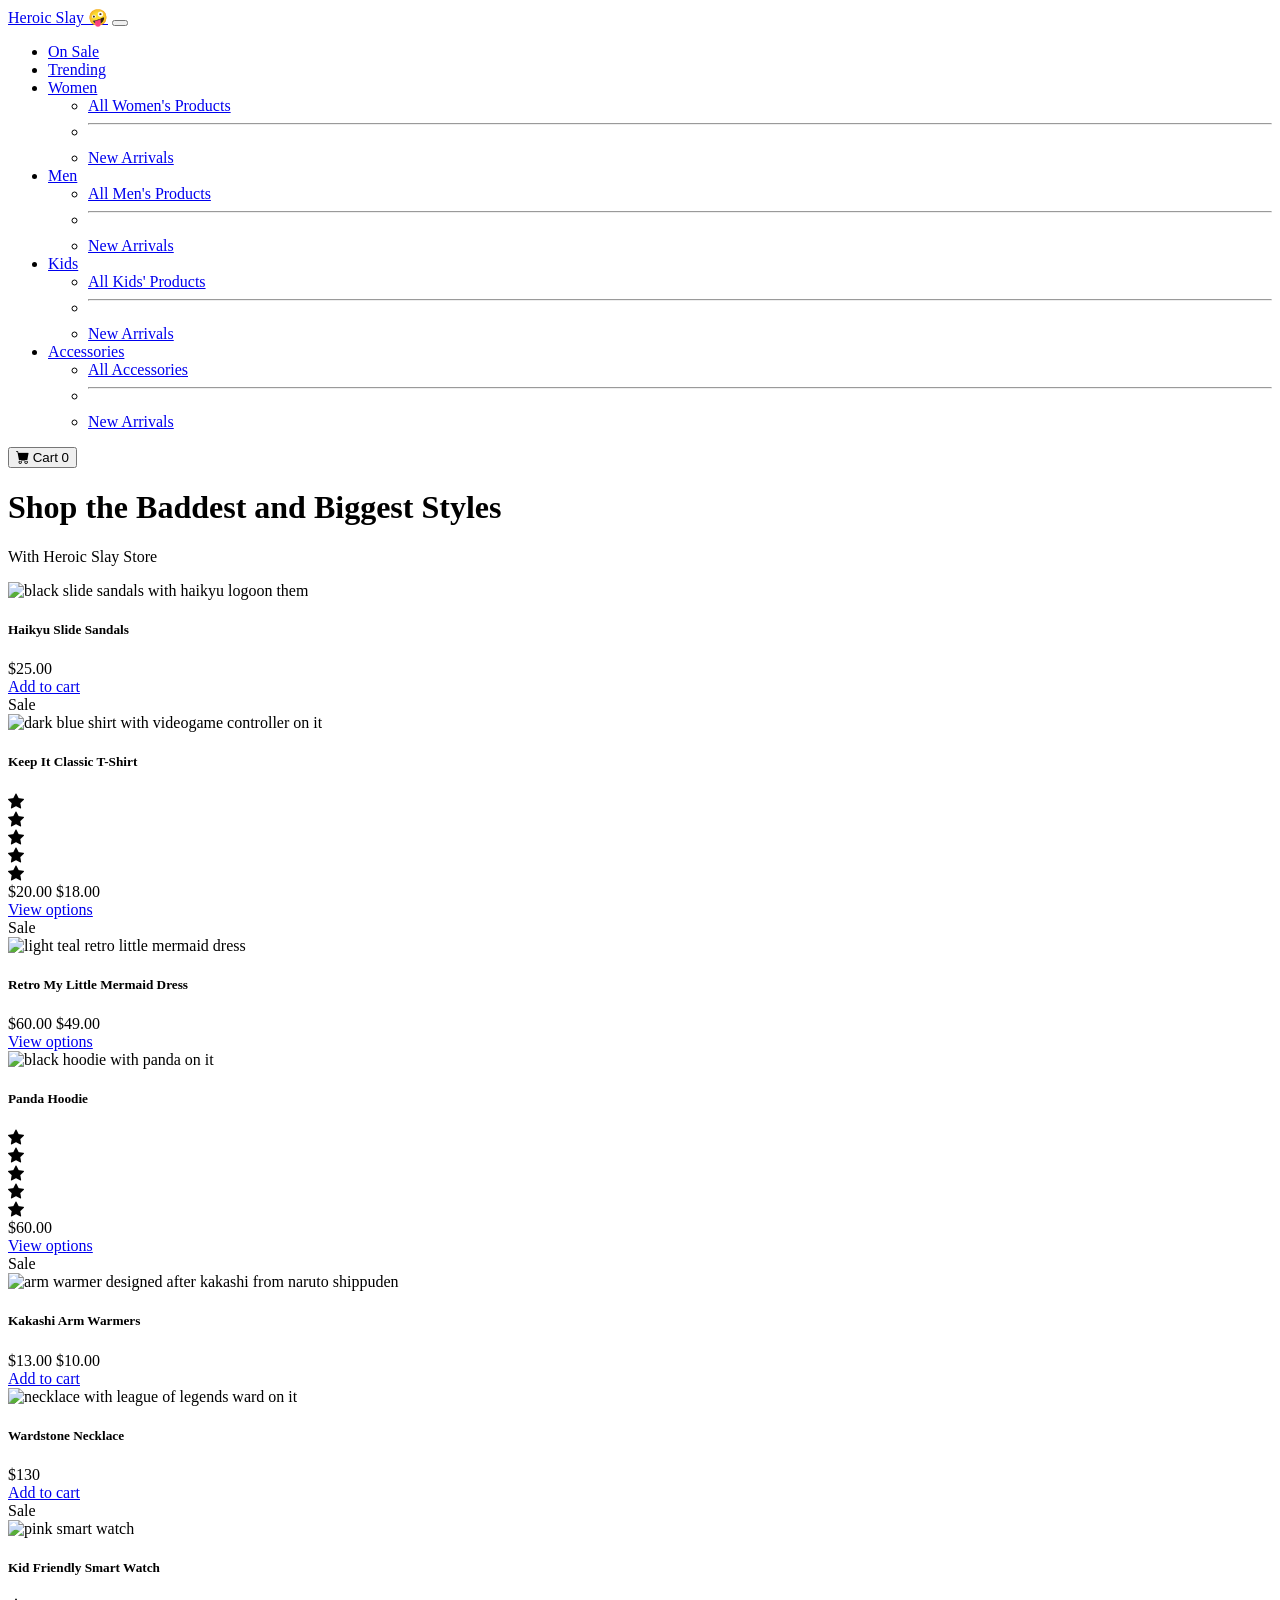
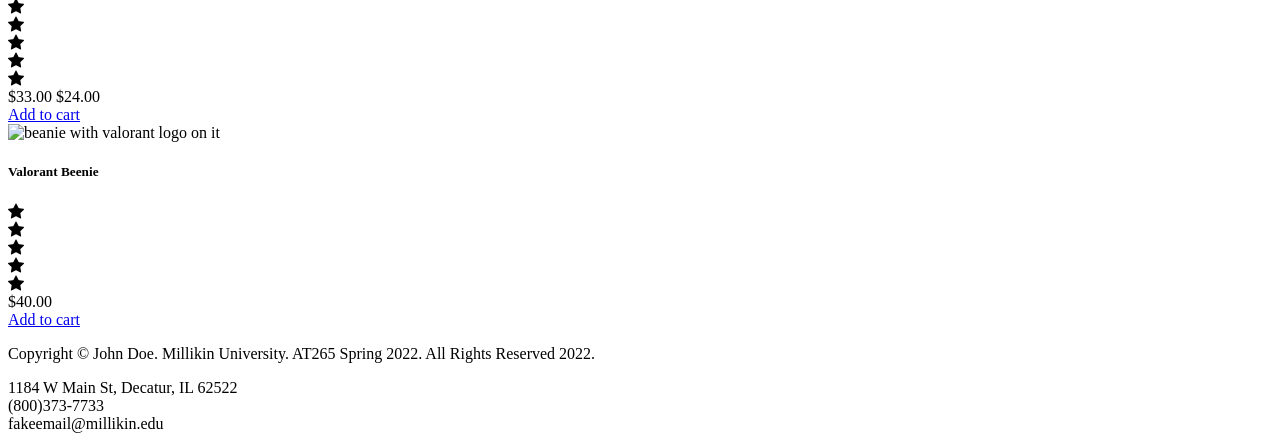
==== index.html @ 91518b19 "Rename FakeStorePage/index.html to index.html" ====
<!DOCTYPE html>
<html lang="en">
    <head>
        <meta charset="utf-8" />
        <meta name="viewport" content="width=device-width, initial-scale=1, shrink-to-fit=no" />
        <meta name="description" content="Find today's hottest clothes and accessories!" />
        <meta name="author" content="John Doe" />
        <title>Heroic Slay Store 💅</title>
        <!-- Favicon-->
        <link rel="icon" type="image/x-icon" href="assets/favicon.ico" />
        <!-- Bootstrap icons-->
        <link href="https://cdn.jsdelivr.net/npm/bootstrap-icons@1.5.0/font/bootstrap-icons.css" rel="stylesheet" />
        <!-- Core theme CSS (includes Bootstrap)-->
        <link href="css/styles.css" rel="stylesheet" />
    </head>
    <body>
        <!-- Navigation-->
        <nav class="navbar navbar-expand-lg navbar-light bg-light">
            <div class="container px-4 px-lg-5">
                <a class="navbar-brand" href="#!">Heroic Slay 🤪</a>
                <button class="navbar-toggler" type="button" data-bs-toggle="collapse" data-bs-target="#navbarSupportedContent" aria-controls="navbarSupportedContent" aria-expanded="false" aria-label="Toggle navigation"><span class="navbar-toggler-icon"></span></button>
                <div class="collapse navbar-collapse" id="navbarSupportedContent">
                    <ul class="navbar-nav me-auto mb-2 mb-lg-0 ms-lg-4">
                        <li class="nav-item"><a class="nav-link" href="#!">On Sale</a></li>
                        <li class="nav-item"><a class="nav-link" href="#!">Trending</a></li>
                        <li class="nav-item dropdown">
                            <a class="nav-link dropdown-toggle" id="navbarDropdown" href="#" role="button" data-bs-toggle="dropdown" aria-expanded="false">Women</a>
                            <ul class="dropdown-menu" aria-labelledby="navbarDropdown">
                                <li><a class="dropdown-item" href="#!">All Women's Products</a></li>
                                <li><hr class="dropdown-divider" /></li>
                                <li><a class="dropdown-item" href="#!">New Arrivals</a></li>
                            </ul>
                            <li class="nav-item dropdown">
                                <a class="nav-link dropdown-toggle" id="navbarDropdown" href="#" role="button" data-bs-toggle="dropdown" aria-expanded="false">Men</a>
                                <ul class="dropdown-menu" aria-labelledby="navbarDropdown">
                                    <li><a class="dropdown-item" href="#!">All Men's Products</a></li>
                                    <li><hr class="dropdown-divider" /></li>
                                    <li><a class="dropdown-item" href="#!">New Arrivals</a></li>
                                </ul>
                                <li class="nav-item dropdown">
                                    <a class="nav-link dropdown-toggle" id="navbarDropdown" href="#" role="button" data-bs-toggle="dropdown" aria-expanded="false">Kids</a>
                                    <ul class="dropdown-menu" aria-labelledby="navbarDropdown">
                                        <li><a class="dropdown-item" href="#!">All Kids' Products</a></li>
                                        <li><hr class="dropdown-divider" /></li>
                                        <li><a class="dropdown-item" href="#!">New Arrivals</a></li>
                                    </ul>
                                            <li class="nav-item dropdown">
                                                <a class="nav-link dropdown-toggle" id="navbarDropdown" href="#" role="button" data-bs-toggle="dropdown" aria-expanded="false">Accessories</a>
                                                <ul class="dropdown-menu" aria-labelledby="navbarDropdown">
                                                    <li><a class="dropdown-item" href="#!">All Accessories</a></li>
                                                    <li><hr class="dropdown-divider" /></li>
                                                    <li><a class="dropdown-item" href="#!">New Arrivals</a></li>
                                                </ul>
                        </li>
                    </ul>
                    <form class="d-flex">
                        <button class="btn btn-outline-dark" type="submit">
                            <i class="bi-cart-fill me-1"></i>
                            Cart
                            <span class="badge bg-orange text-white ms-1 rounded-pill">0</span>
                        </button>
                    </form>
                </div>
            </div>
        </nav>
        <!-- Header-->
        <header class="bg-orange py-5">
            <div class="container px-4 px-lg-5 my-5">
                <div class="text-center text-white">
                    <h1 class="display-4 fw-bolder">Shop the Baddest and Biggest Styles</h1>
                    <p class="lead fw-normal text-white-50 mb-0">With Heroic Slay Store</p>
                </div>
            </div>
        </header>
        <!-- Section-->
        <section class="py-5">
            <div class="container px-4 px-lg-5 mt-5">
                <div class="row gx-4 gx-lg-5 row-cols-2 row-cols-md-3 row-cols-xl-4 justify-content-center">
                    <div class="col mb-5">
                        <div class="card h-100">
                            <!-- Product image-->
                            <img class="card-img-top" src="https://cdn.media.amplience.net/i/hottopic/15171202_av1?$productTileDesktop$" alt="black slide sandals with haikyu logoon them" />
                            <!-- Product details-->
                            <div class="card-body p-4">
                                <div class="text-center">
                                    <!-- Product name-->
                                    <h5 class="fw-bolder">Haikyu Slide Sandals</h5>
                                    <!-- Product price-->
                                    $25.00
                                </div>
                            </div>
                            <!-- Product actions-->
                            <div class="card-footer p-4 pt-0 border-top-0 bg-transparent">
                                <div class="text-center"><a class="btn btn-outline-dark mt-auto" href="#">Add to cart</a></div>
                            </div>
                        </div>
                    </div>
                    <div class="col mb-5">
                        <div class="card h-100">
                            <!-- Sale badge-->
                            <div class="badge bg-orange text-white position-absolute" style="top: 0.5rem; right: 0.5rem">Sale</div>
                            <!-- Product image-->
                            <img class="card-img-top" src="https://m.media-amazon.com/images/I/A1jbkWUA30L._AC_UL320_.jpg" alt="dark blue shirt with videogame controller on it" />
                            <!-- Product details-->
                            <div class="card-body p-4">
                                <div class="text-center">
                                    <!-- Product name-->
                                    <h5 class="fw-bolder">Keep It Classic T-Shirt</h5>
                                    <!-- Product reviews-->
                                    <div class="d-flex justify-content-center small text-warning mb-2">
                                        <div class="bi-star-fill"></div>
                                        <div class="bi-star-fill"></div>
                                        <div class="bi-star-fill"></div>
                                        <div class="bi-star-fill"></div>
                                        <div class="bi-star-fill"></div>
                                    </div>
                                    <!-- Product price-->
                                    <span class="text-muted text-decoration-line-through">$20.00</span>
                                    $18.00
                                </div>
                            </div>
                            <!-- Product actions-->
                            <div class="card-footer p-4 pt-0 border-top-0 bg-transparent">
                                <div class="text-center"><a class="btn btn-outline-dark mt-auto" href="#">View options</a></div>
                            </div>
                        </div>
                    </div>
                    <div class="col mb-5">
                        <div class="card h-100">
                            <!-- Sale badge-->
                            <div class="badge bg-orange text-white position-absolute" style="top: 0.5rem; right: 0.5rem">Sale</div>
                            <!-- Product image-->
                            <img class="card-img-top" src="https://cdn.media.amplience.net/s/hottopic/16978805_hi?$productTileDesktop$" alt="light teal retro little mermaid dress" />
                            <!-- Product details-->
                            <div class="card-body p-4">
                                <div class="text-center">
                                    <!-- Product name-->
                                    <h5 class="fw-bolder">Retro My Little Mermaid Dress</h5>
                                    <!-- Product price-->
                                    <span class="text-muted text-decoration-line-through">$60.00</span>
                                    $49.00
                                </div>
                            </div>
                            <!-- Product actions-->
                            <div class="card-footer p-4 pt-0 border-top-0 bg-transparent">
                                <div class="text-center"><a class="btn btn-outline-dark mt-auto" href="#">View options</a></div>
                            </div>
                        </div>
                    </div>
                    <div class="col mb-5">
                        <div class="card h-100">
                            <!-- Product image-->
                            <img class="card-img-top" src="https://m.media-amazon.com/images/I/51toyqiPm0L._AC_UL320_.jpg" alt="black hoodie with panda on it" />
                            <!-- Product details-->
                            <div class="card-body p-4">
                                <div class="text-center">
                                    <!-- Product name-->
                                    <h5 class="fw-bolder">Panda Hoodie</h5>
                                    <!-- Product reviews-->
                                    <div class="d-flex justify-content-center small text-warning mb-2">
                                        <div class="bi-star-fill"></div>
                                        <div class="bi-star-fill"></div>
                                        <div class="bi-star-fill"></div>
                                        <div class="bi-star-fill"></div>
                                        <div class="bi-star-fill"></div>
                                    </div>
                                    <!-- Product price-->
                                    $60.00
                                </div>
                            </div>
                            <!-- Product actions-->
                            <div class="card-footer p-4 pt-0 border-top-0 bg-transparent">
                                <div class="text-center"><a class="btn btn-outline-dark mt-auto" href="#">View options</a></div>
                            </div>
                        </div>
                    </div>
                    <div class="col mb-5">
                        <div class="card h-100">
                            <!-- Sale badge-->
                            <div class="badge bg-orange text-white position-absolute" style="top: 0.5rem; right: 0.5rem">Sale</div>
                            <!-- Product image-->
                            <img class="card-img-top" src="https://cdn.media.amplience.net/s/hottopic/15354670_hi?$productTileDesktop$" alt="arm warmer designed after kakashi from naruto shippuden" />
                            <!-- Product details-->
                            <div class="card-body p-4">
                                <div class="text-center">
                                    <!-- Product name-->
                                    <h5 class="fw-bolder">Kakashi Arm Warmers</h5>
                                    <!-- Product price-->
                                    <span class="text-muted text-decoration-line-through">$13.00</span>
                                    $10.00
                                </div>
                            </div>
                            <!-- Product actions-->
                            <div class="card-footer p-4 pt-0 border-top-0 bg-transparent">
                                <div class="text-center"><a class="btn btn-outline-dark mt-auto" href="#">Add to cart</a></div>
                            </div>
                        </div>
                    </div>
                    <div class="col mb-5">
                        <div class="card h-100">
                            <!-- Product image-->
                            <img class="card-img-top" src="https://images.contentstack.io/v3/assets/blt5bbf09732528de36/blt4ce711f7ef82a3d7/5f59448a058b336450f6ed4e/06-11-2020225825003_VW_BOX_ProductImgs_1000x1000.png?auto=webp&width=244&quality=85" alt="necklace with league of legends ward on it" />
                            <!-- Product details-->
                            <div class="card-body p-4">
                                <div class="text-center">
                                    <!-- Product name-->
                                    <h5 class="fw-bolder">Wardstone Necklace</h5>
                                    <!-- Product price-->
                                    $130
                                </div>
                            </div>
                            <!-- Product actions-->
                            <div class="card-footer p-4 pt-0 border-top-0 bg-transparent">
                                <div class="text-center"><a class="btn btn-outline-dark mt-auto" href="#">Add to cart</a></div>
                            </div>
                        </div>
                    </div>
                    <div class="col mb-5">
                        <div class="card h-100">
                            <!-- Sale badge-->
                            <div class="badge bg-orange text-white position-absolute" style="top: 0.5rem; right: 0.5rem">Sale</div>
                            <!-- Product image-->
                            <img class="card-img-top" src="https://m.media-amazon.com/images/I/617JujD515L._AC_UL320_.jpg" alt="pink smart watch" />
                            <!-- Product details-->
                            <div class="card-body p-4">
                                <div class="text-center">
                                    <!-- Product name-->
                                    <h5 class="fw-bolder">Kid Friendly Smart Watch</h5>
                                    <!-- Product reviews-->
                                    <div class="d-flex justify-content-center small text-warning mb-2">
                                        <div class="bi-star-fill"></div>
                                        <div class="bi-star-fill"></div>
                                        <div class="bi-star-fill"></div>
                                        <div class="bi-star-fill"></div>
                                        <div class="bi-star-fill"></div>
                                    </div>
                                    <!-- Product price-->
                                    <span class="text-muted text-decoration-line-through">$33.00</span>
                                    $24.00
                                </div>
                            </div>
                            <!-- Product actions-->
                            <div class="card-footer p-4 pt-0 border-top-0 bg-transparent">
                                <div class="text-center"><a class="btn btn-outline-dark mt-auto" href="#">Add to cart</a></div>
                            </div>
                        </div>
                    </div>
                    <div class="col mb-5">
                        <div class="card h-100">
                            <!-- Product image-->
                            <img class="card-img-top" src="https://images.contentstack.io/v3/assets/blt5bbf09732528de36/blt069cdee1e453213c/61ef2fd1b1c6de35becb9916/2022_ValW3_Ecomm_beanie_image_01.png?auto=webp&width=244&quality=85" alt="beanie with valorant logo on it" />
                            <!-- Product details-->
                            <div class="card-body p-4">
                                <div class="text-center">
                                    <!-- Product name-->
                                    <h5 class="fw-bolder">Valorant Beenie</h5>
                                    <!-- Product reviews-->
                                    <div class="d-flex justify-content-center small text-warning mb-2">
                                        <div class="bi-star-fill"></div>
                                        <div class="bi-star-fill"></div>
                                        <div class="bi-star-fill"></div>
                                        <div class="bi-star-fill"></div>
                                        <div class="bi-star-fill"></div>
                                    </div>
                                    <!-- Product price-->
                                    $40.00
                                </div>
                            </div>
                            <!-- Product actions-->
                            <div class="card-footer p-4 pt-0 border-top-0 bg-transparent">
                                <div class="text-center"><a class="btn btn-outline-dark mt-auto" href="#">Add to cart</a></div>
                            </div>
                        </div>
                    </div>
                </div>
            </div>
        </section>
        <!-- Footer-->
        <footer class="py-5 bg-orange">
            <div class="container"><p class="m-0 text-center text-white">Copyright &copy; John Doe. Millikin University. AT265 Spring 2022. All Rights Reserved 2022.</p></div>
            <div class="millifooter">1184 W Main St, Decatur, IL 62522</div>
            <div class="millifooter">(800)373-7733</div>
            <div class="millifooter">fakeemail@millikin.edu</div>
        </footer>
        <!-- Bootstrap core JS-->
        <script src="https://cdn.jsdelivr.net/npm/bootstrap@5.1.3/dist/js/bootstrap.bundle.min.js"></script>
        <!-- Core theme JS-->
        <script src="js/scripts.js"></script>
    </body>
</html>
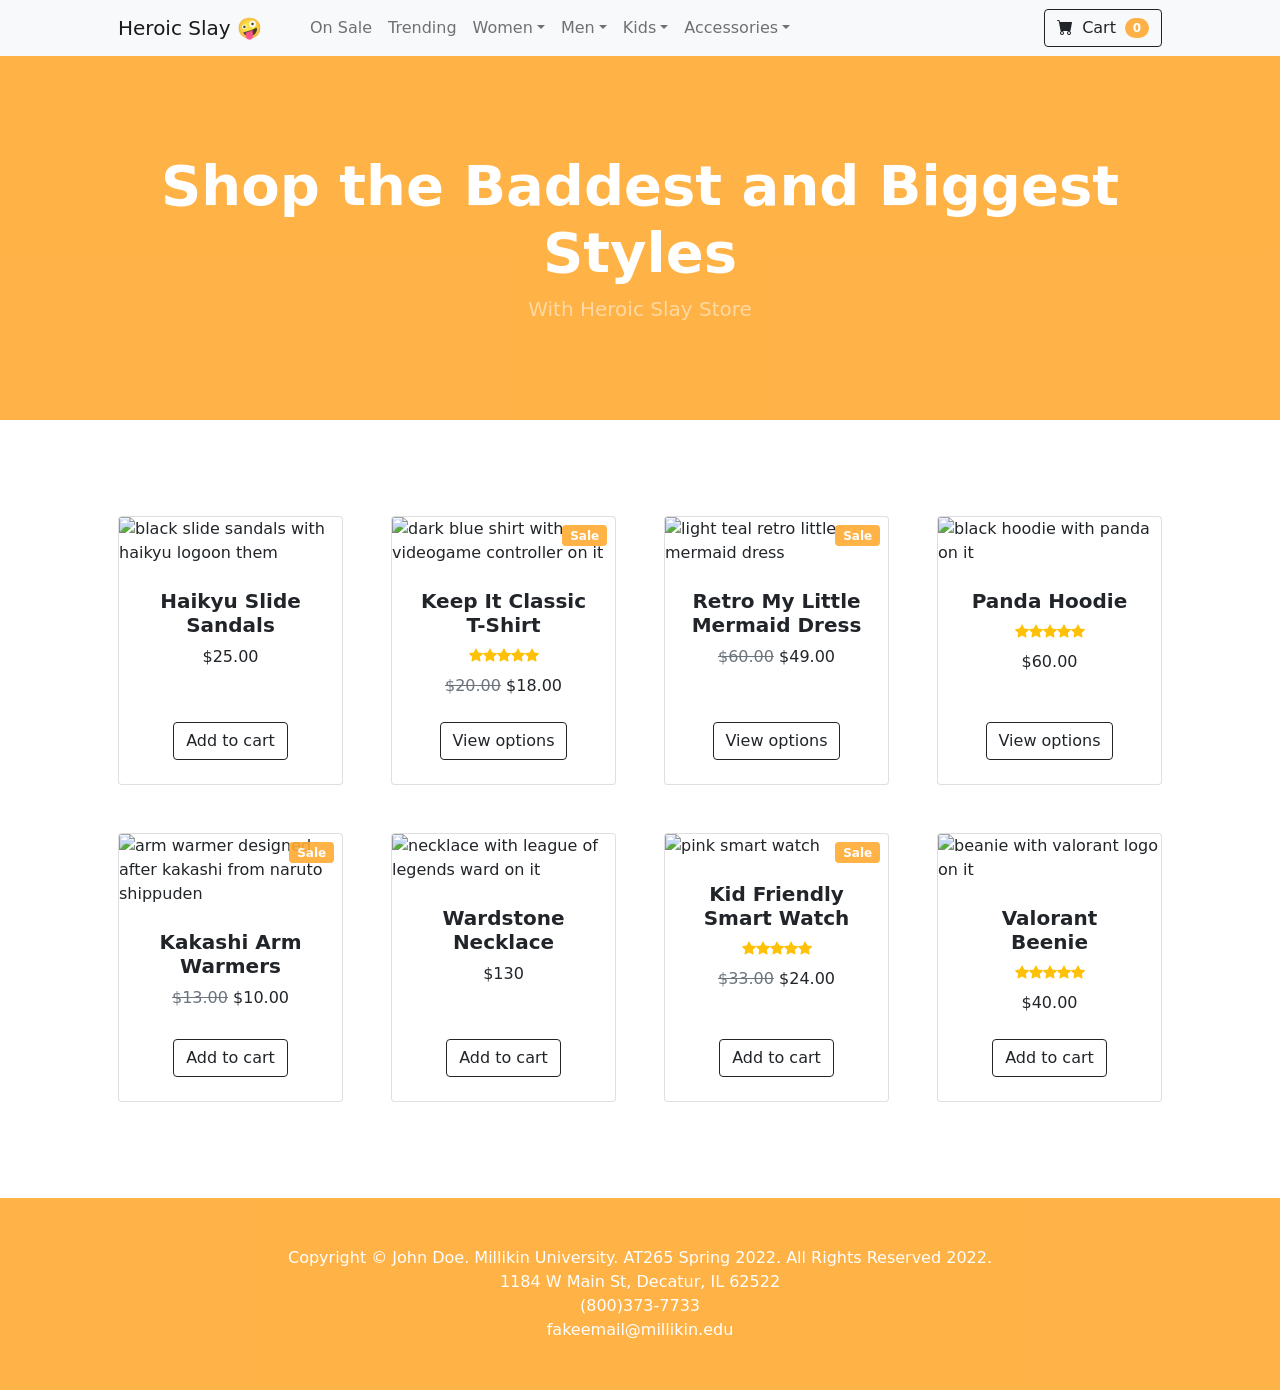
==== commit 6718e9eb: "Update index.html" ====
--- a/index.html
+++ b/index.html
@@ -11,7 +11,7 @@
         <!-- Bootstrap icons-->
         <link href="https://cdn.jsdelivr.net/npm/bootstrap-icons@1.5.0/font/bootstrap-icons.css" rel="stylesheet" />
         <!-- Core theme CSS (includes Bootstrap)-->
-        <link href="css/styles.css" rel="stylesheet" />
+        <link href="FakeStorePage/css/styles.css" rel="stylesheet" />
     </head>
     <body>
         <!-- Navigation-->
